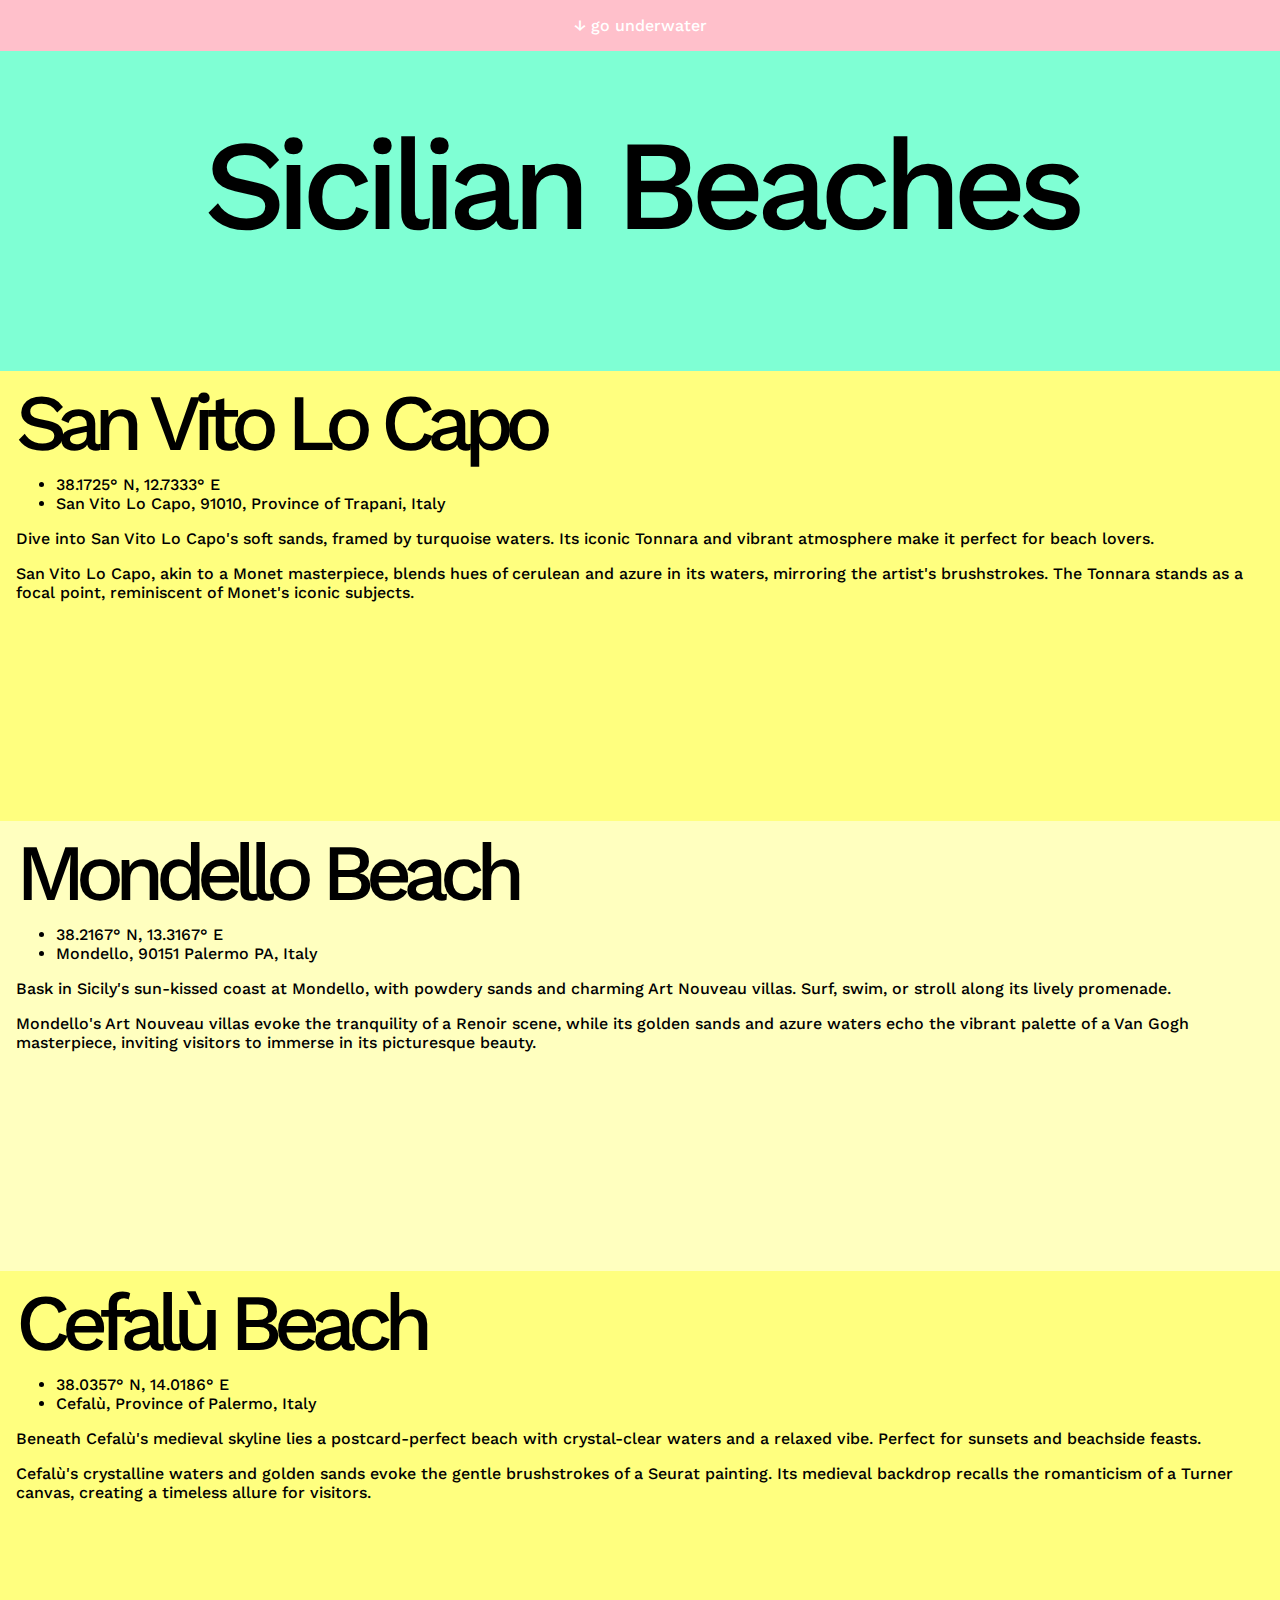
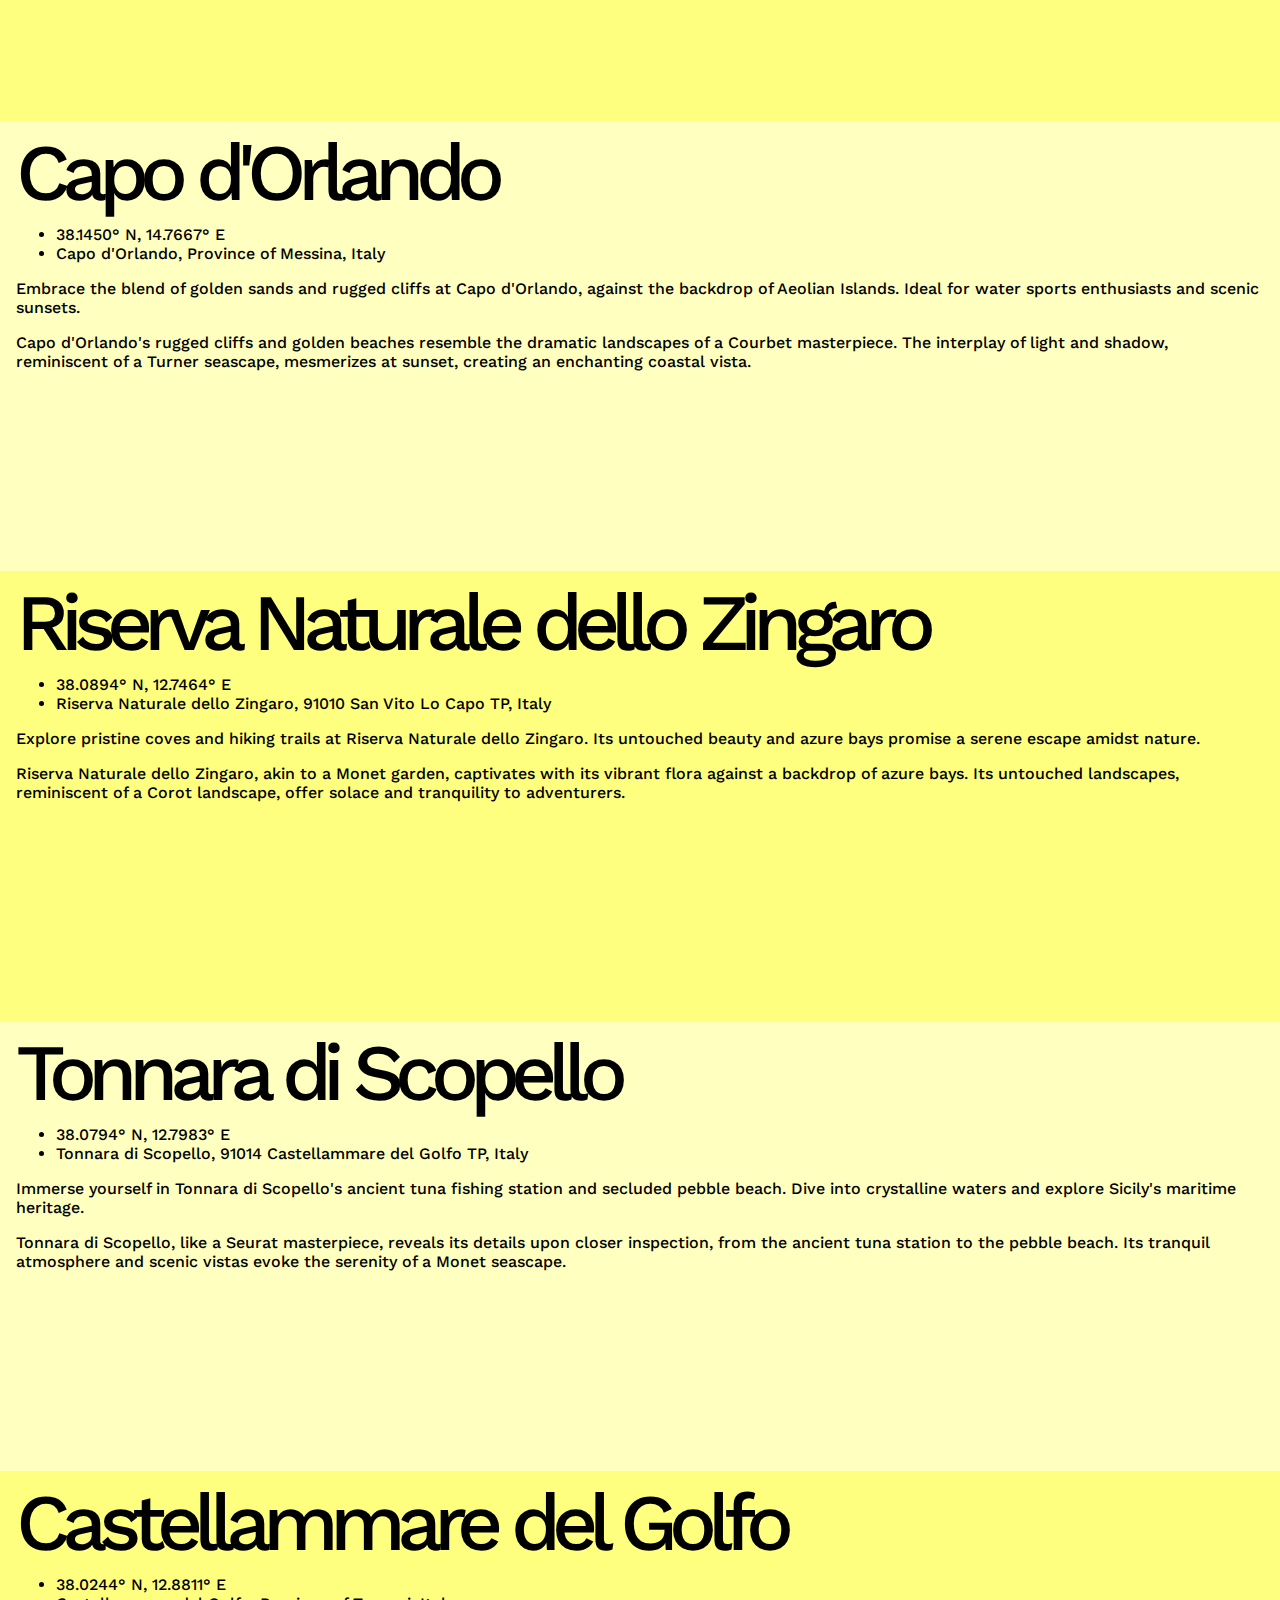
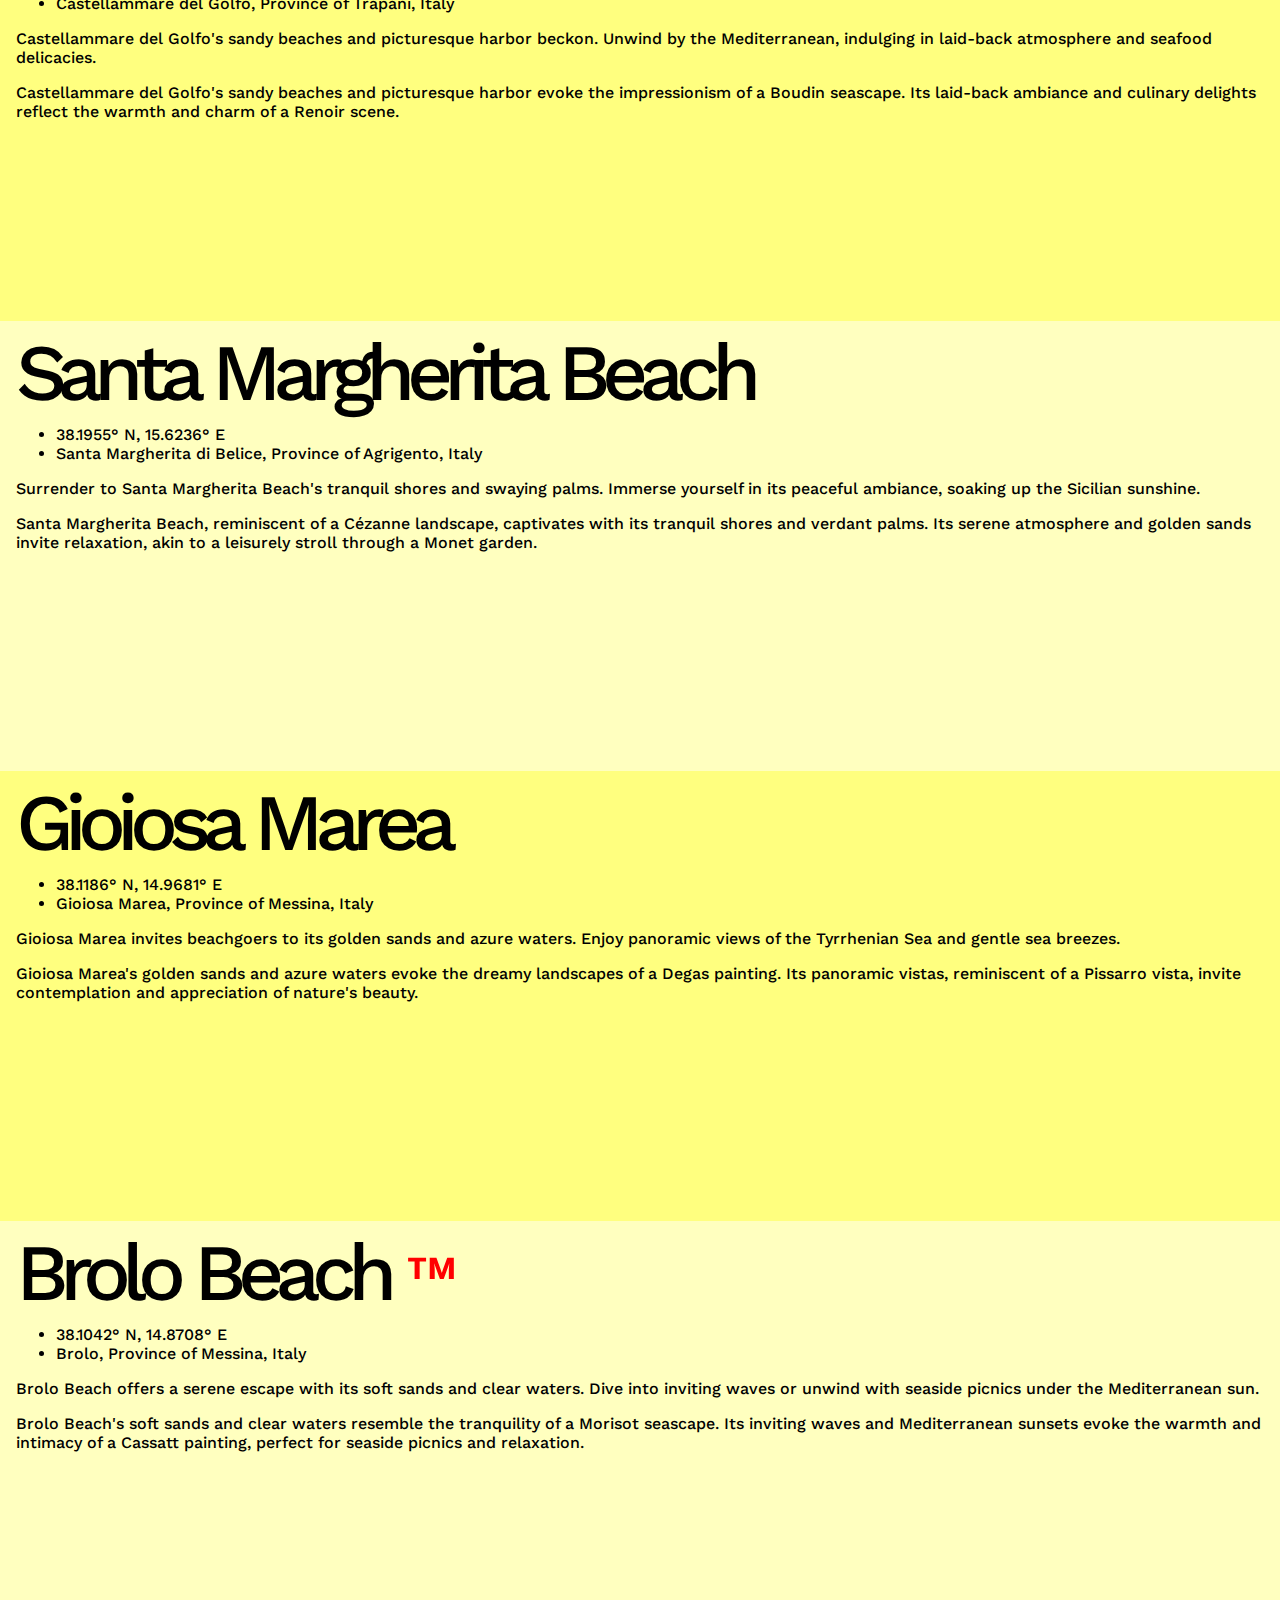
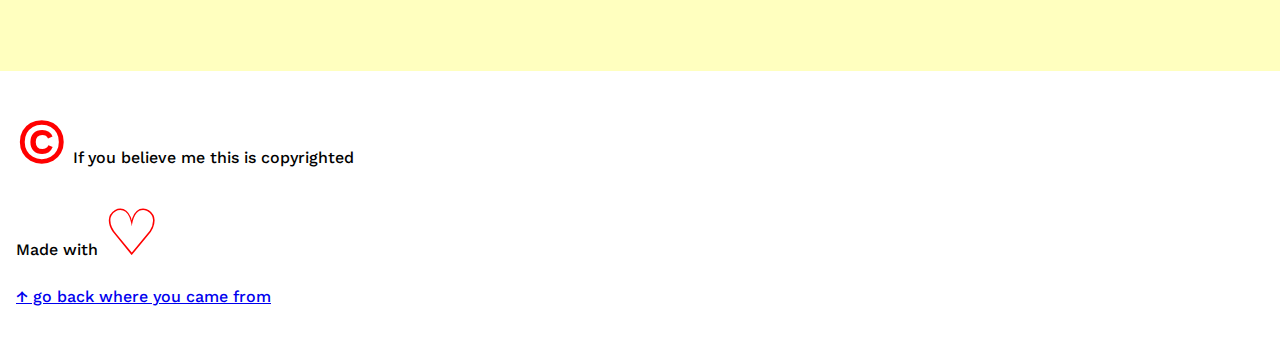
==== 03_positioning/index.html @ 1160a7ba "Positioning" ====
<!DOCTYPE html>
<html lang="en">

<head>
  <meta charset="UTF-8">
  <meta name="viewport" content="width=device-width, initial-scale=1.0">
  <title>Sicilian Beaches</title>
  <link rel="preconnect" href="https://fonts.googleapis.com">
  <link rel="preconnect" href="https://fonts.gstatic.com" crossorigin>
  <link href="https://fonts.googleapis.com/css2?family=Work+Sans:wght@500&display=swap" rel="stylesheet"><link rel="stylesheet" href="styles.css">
</head>

<body id="top">
  <p class="top-bar">
    <a class="top-bar-link" href="#bottom">&downarrow; go underwater</a>
  </p>
  <h1>Sicilian Beaches</h1>

  <main>
    <article>
      <h2>San Vito Lo Capo</h2>
      <ul>
        <li>38.1725° N, 12.7333° E
        </li>
        <li>San Vito Lo Capo, 91010, Province of Trapani, Italy
        </li>
      </ul>
      <p class="abstract">Dive into San Vito Lo Capo's soft sands, framed by turquoise waters. Its iconic Tonnara and
        vibrant atmosphere make it perfect for beach lovers.
      </p>
      <p>San Vito Lo Capo, akin to a Monet masterpiece, blends hues of cerulean and azure in its waters, mirroring the
        artist's brushstrokes. The Tonnara stands as a focal point, reminiscent of Monet's iconic subjects.</p>
    </article>
    <article>
      <h2>Mondello Beach</h2>
      <ul>
        <li>38.2167° N, 13.3167° E
        </li>
        <li>Mondello, 90151 Palermo PA, Italy
        </li>
      </ul>
      <p class="abstract">Bask in Sicily's sun-kissed coast at Mondello, with powdery sands and charming Art Nouveau
        villas. Surf, swim, or stroll along its lively promenade.
      </p>
      <p>Mondello's Art Nouveau villas evoke the tranquility of a Renoir scene, while its golden sands and azure waters
        echo the vibrant palette of a Van Gogh masterpiece, inviting visitors to immerse in its picturesque beauty.</p>
    </article>
    <article>
      <h2>Cefalù Beach</h2>
      <ul>
        <li>38.0357° N, 14.0186° E
        </li>
        <li>Cefalù, Province of Palermo, Italy
        </li>
      </ul>
      <p class="abstract">Beneath Cefalù's medieval skyline lies a postcard-perfect beach with crystal-clear waters and
        a
        relaxed vibe. Perfect for sunsets and beachside feasts.
      </p>
      <p>Cefalù's crystalline waters and golden sands evoke the gentle brushstrokes of a Seurat painting. Its medieval
        backdrop recalls the romanticism of a Turner canvas, creating a timeless allure for visitors.</p>
    </article>
    <article>
      <h2>Capo d'Orlando</h2>
      <ul>
        <li>38.1450° N, 14.7667° E
        </li>
        <li>Capo d'Orlando, Province of Messina, Italy
        </li>
      </ul>
      <p class="abstract">Embrace the blend of golden sands and rugged cliffs at Capo d'Orlando, against the backdrop of
        Aeolian Islands. Ideal for water sports enthusiasts and scenic sunsets.
      </p>
      <p>Capo d'Orlando's rugged cliffs and golden beaches resemble the dramatic landscapes of a Courbet masterpiece.
        The
        interplay of light and shadow, reminiscent of a Turner seascape, mesmerizes at sunset, creating an enchanting
        coastal vista.</p>
    </article>
    <article>
      <h2>Riserva Naturale dello Zingaro</h2>
      <ul>
        <li>38.0894° N, 12.7464° E
        </li>
        <li>Riserva Naturale dello Zingaro, 91010 San Vito Lo Capo TP, Italy
        </li>
      </ul>
      <p class="abstract">Explore pristine coves and hiking trails at Riserva Naturale dello Zingaro. Its untouched
        beauty
        and azure bays promise a serene escape amidst nature.
      </p>
      <p>Riserva Naturale dello Zingaro, akin to a Monet garden, captivates with its vibrant flora against a backdrop of
        azure bays. Its untouched landscapes, reminiscent of a Corot landscape, offer solace and tranquility to
        adventurers.</p>
    </article>
    <article>
      <h2>Tonnara di Scopello</h2>
      <ul>
        <li>38.0794° N, 12.7983° E
        </li>
        <li>Tonnara di Scopello, 91014 Castellammare del Golfo TP, Italy
        </li>
      </ul>
      <p class="abstract">Immerse yourself in Tonnara di Scopello's ancient tuna fishing station and secluded pebble
        beach. Dive into crystalline waters and explore Sicily's maritime heritage.
      </p>
      <p>Tonnara di Scopello, like a Seurat masterpiece, reveals its details upon closer inspection, from the ancient
        tuna
        station to the pebble beach. Its tranquil atmosphere and scenic vistas evoke the serenity of a Monet seascape.
      </p>
    </article>
    <article>
      <h2>Castellammare del Golfo</h2>
      <ul>
        <li>38.0244° N, 12.8811° E
        </li>
        <li>Castellammare del Golfo, Province of Trapani, Italy
        </li>
      </ul>
      <p class="abstract">Castellammare del Golfo's sandy beaches and picturesque harbor beckon. Unwind by the
        Mediterranean, indulging in laid-back atmosphere and seafood delicacies.
      </p>
      <p>Castellammare del Golfo's sandy beaches and picturesque harbor evoke the impressionism of a Boudin seascape.
        Its
        laid-back ambiance and culinary delights reflect the warmth and charm of a Renoir scene.</p>
    </article>
    <article>
      <h2>Santa Margherita Beach</h2>
      <ul>
        <li>38.1955° N, 15.6236° E
        </li>
        <li>Santa Margherita di Belice, Province of Agrigento, Italy
        </li>
      </ul>
      <p class="abstract">Surrender to Santa Margherita Beach's tranquil shores and swaying palms. Immerse yourself in
        its
        peaceful ambiance, soaking up the Sicilian sunshine.
      </p>
      <p>Santa Margherita Beach, reminiscent of a Cézanne landscape, captivates with its tranquil shores and verdant
        palms. Its serene atmosphere and golden sands invite relaxation, akin to a leisurely stroll through a Monet
        garden.</p>
    </article>
    <article>
      <h2>Gioiosa Marea</h2>
      <ul>
        <li>38.1186° N, 14.9681° E
        </li>
        <li>Gioiosa Marea, Province of Messina, Italy
        </li>
      </ul>
      <p class="abstract">Gioiosa Marea invites beachgoers to its golden sands and azure waters. Enjoy panoramic views
        of
        the Tyrrhenian Sea and gentle sea breezes.
      </p>
      <p>Gioiosa Marea's golden sands and azure waters evoke the dreamy landscapes of a Degas painting. Its panoramic
        vistas, reminiscent of a Pissarro vista, invite contemplation and appreciation of nature's beauty.</p>
    </article>
    <article>
      <h2>Brolo Beach <span class="symbol">&trade;</span></h2>
      <ul>
        <li>38.1042° N, 14.8708° E
        </li>
        <li>Brolo, Province of Messina, Italy
        </li>
      </ul>
      <p class="abstract">Brolo Beach offers a serene escape with its soft sands and clear waters. Dive into inviting
        waves or unwind with seaside picnics under the Mediterranean sun.
      </p>
      <p>Brolo Beach's soft sands and clear waters resemble the tranquility of a Morisot seascape. Its inviting waves
        and
        Mediterranean sunsets evoke the warmth and intimacy of a Cassatt painting, perfect for seaside picnics and
        relaxation.</p>
    </article>
  </main>
  <footer id="bottom">
    <p><span class="symbol">&copy;</span> If you believe me this is copyrighted</p>
    <p>Made with <span class="symbol">&#9825;</span></p>
    <p><a href="#top">&uparrow; go back where you came from</a></p>
  </footer>

</body>

</html>
---- 03_positioning/styles.css ----
/* universal selector */
* {
  box-sizing: border-box;
  /* content-box */
}

html {
  /* scroll smoothly when navigating anchor links */
  scroll-behavior: smooth;
}

body {
  /* reset the body's margins */
  margin: 0;

  font-family: "Work Sans", sans-serif;
  font-optical-sizing: auto;
  font-weight: 500;
  font-style: normal;
}

h1 {
  margin: 0;
  padding: 1em 0;

  background-color: aquamarine;

  font-size: 8em;
  font-weight: 500;
  letter-spacing: -9px;
  line-height: .9;
  text-align: center;

  transition: background-color 100ms ease-out;
}

h1:hover {
  background-color: aliceblue;
}

h2 {
  margin: 0;
  
  font-size: 5em;
  font-weight: 500;
  letter-spacing: -9px;
  line-height: .9;
}

article {
  padding: 1em;
  min-height: 50vh;
  /* Viewport units */
  /* 100vw = viewport width */
  /* 100vh = viewport height */
  background-color: rgba(255, 255, 0, 0.25);
}

article:nth-child(odd) {
  background-color: rgba(255, 255, 0, 0.5);
}

footer {
  padding: 1em;
}

.symbol {
  color: red;
  font-size: 4rem;
}

/* POSITIONING */

.top-bar {
  /* overwrite the default user agent stylesheet margin */
  margin: 0;
  /* positioning */
  position: fixed;
  /* anchor to the top viewport border */
  top: 0;
  /* anchor to the left viewport border */
  left: 0;
  /* force the width to the whole screen width */
  width: 100%;

  text-align: center;
  background-color: hotpink;
}

.top-bar-link {
  /* to be able to make the clickable area bigger */
  display: block;
  padding: 1em 0;

  color: white;
  text-decoration: none;
}

.top-bar-link:hover {
  background-color: pink;
}
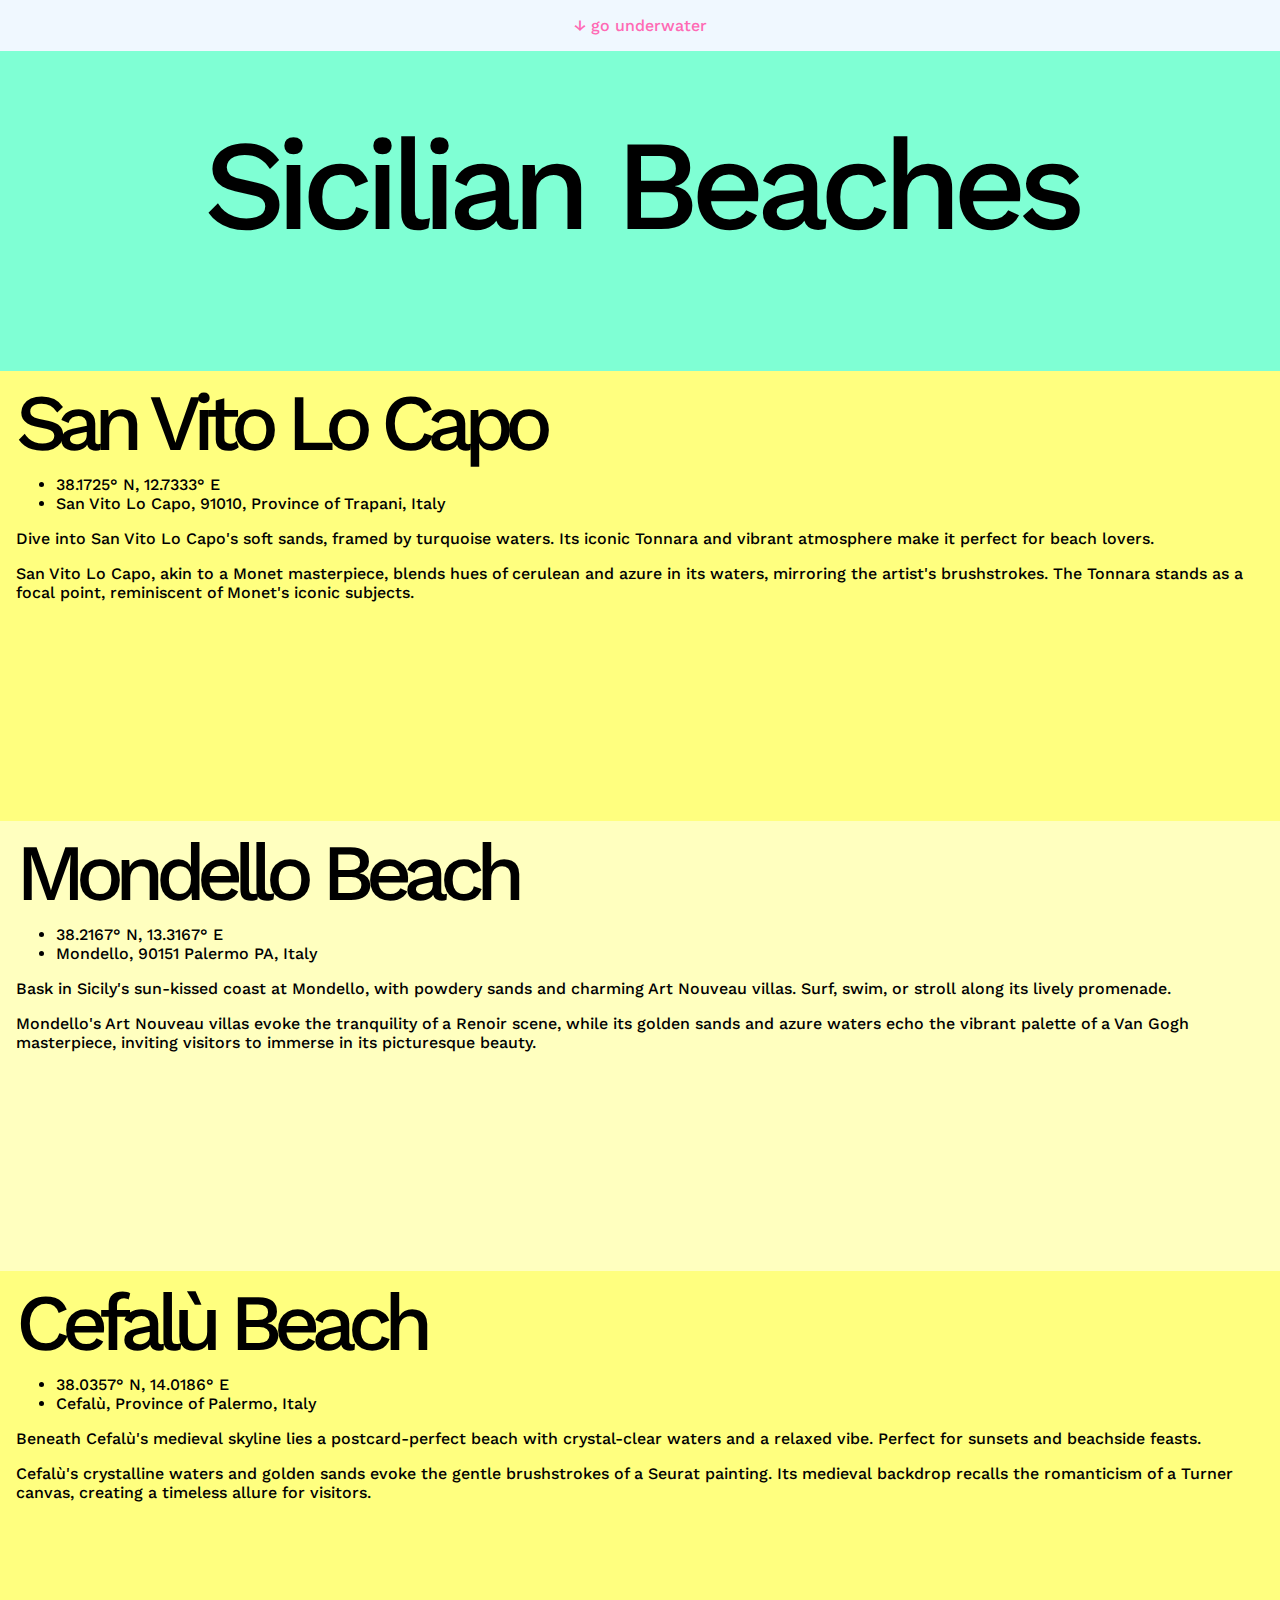
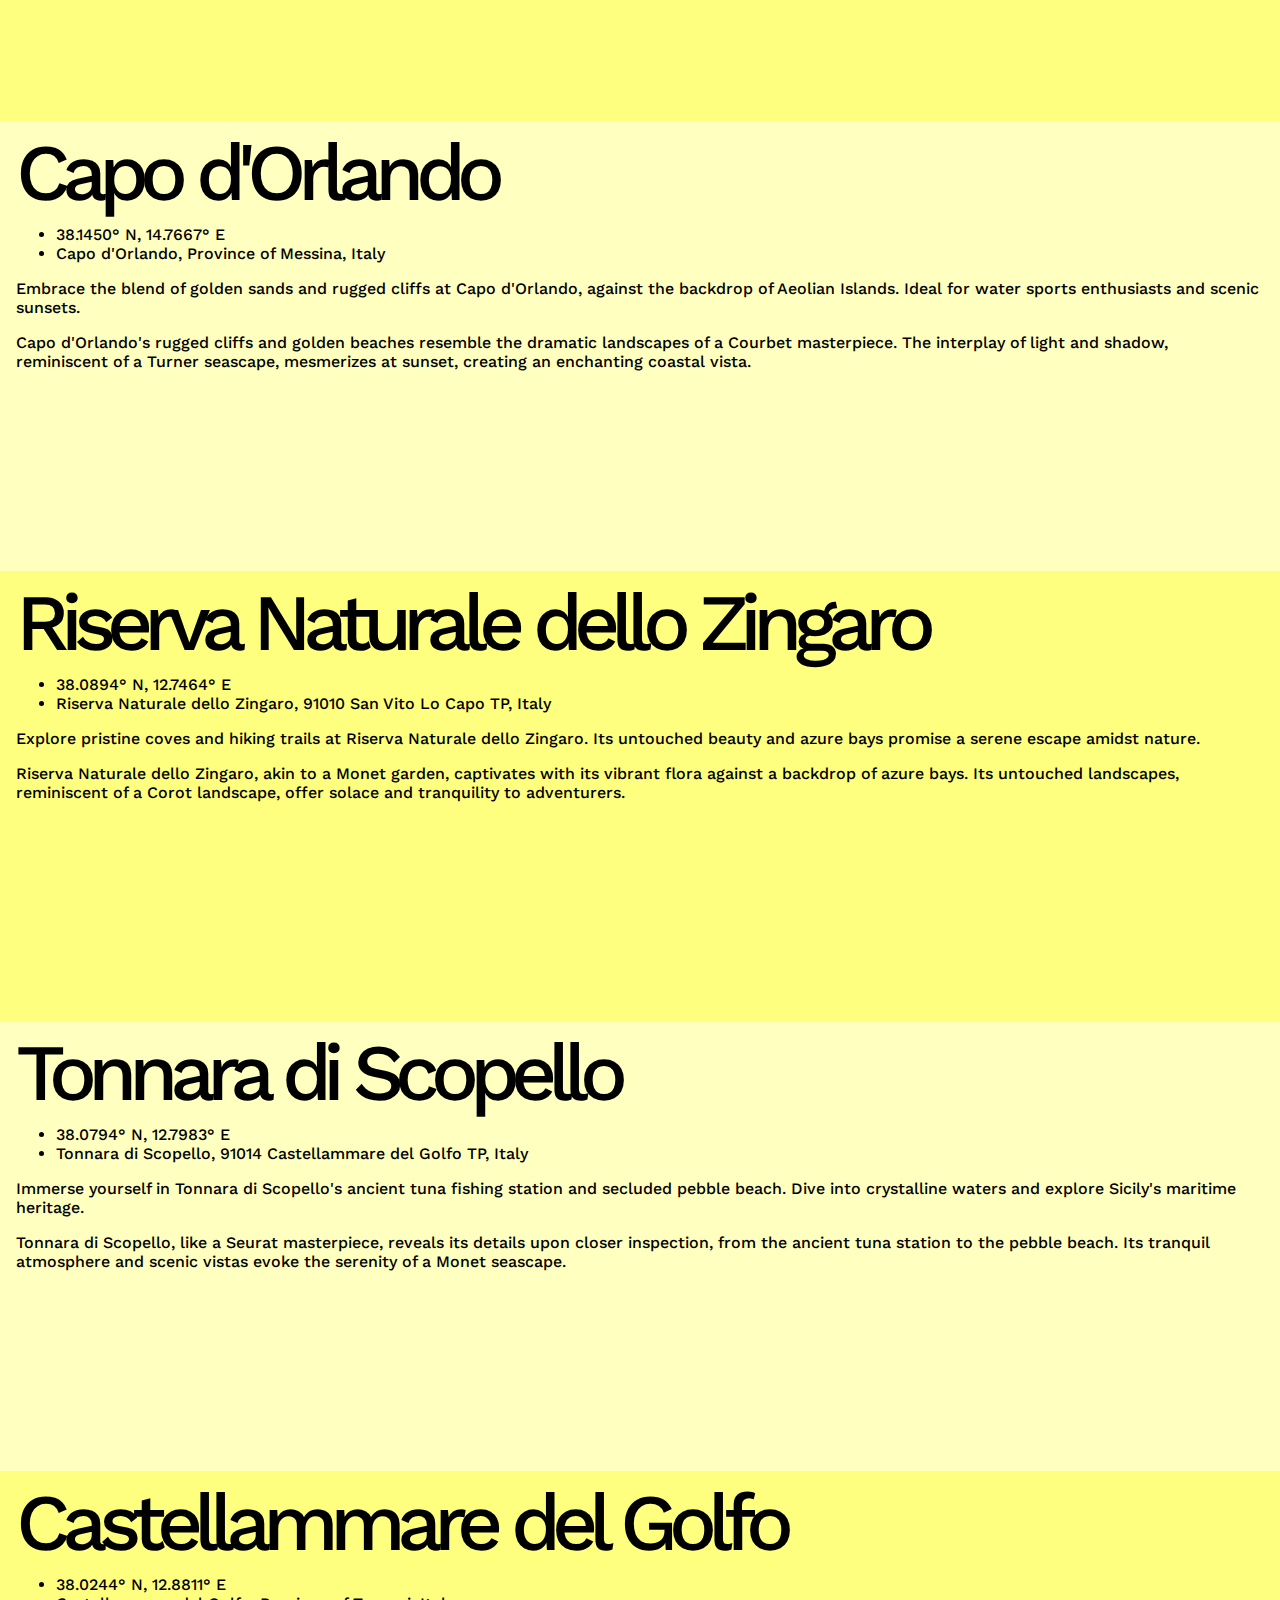
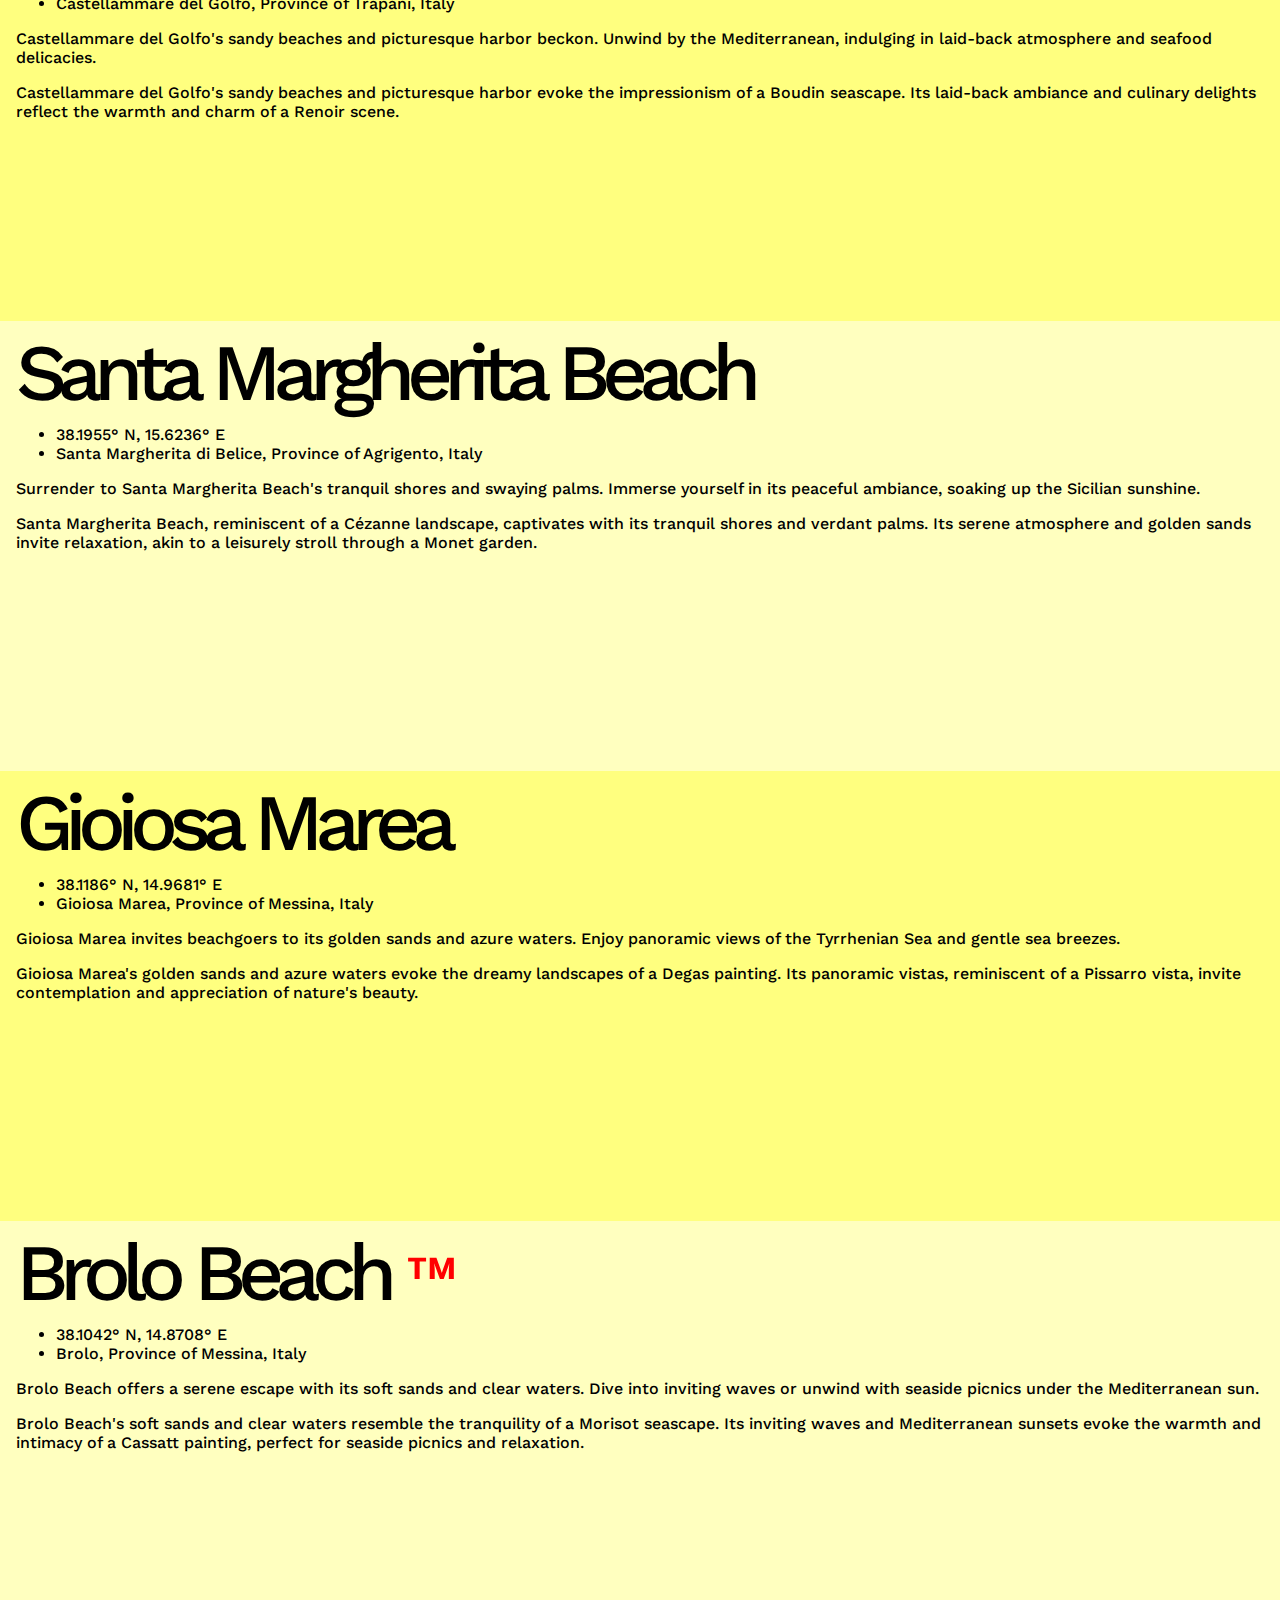
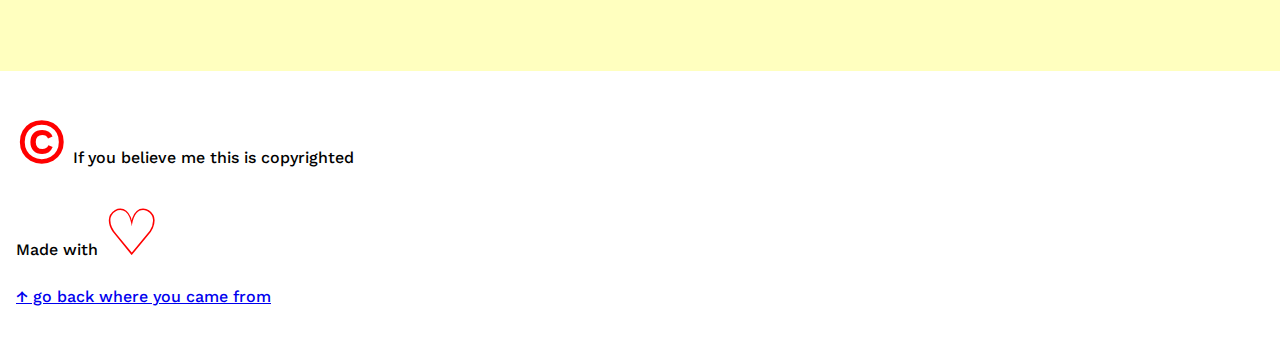
==== commit 848e9b32: "Divided the CSS files" ====
--- a/03_positioning/index.html
+++ b/03_positioning/index.html
@@ -7,7 +7,9 @@
   <title>Sicilian Beaches</title>
   <link rel="preconnect" href="https://fonts.googleapis.com">
   <link rel="preconnect" href="https://fonts.gstatic.com" crossorigin>
-  <link href="https://fonts.googleapis.com/css2?family=Work+Sans:wght@500&display=swap" rel="stylesheet"><link rel="stylesheet" href="styles.css">
+  <link href="https://fonts.googleapis.com/css2?family=Work+Sans:wght@500&display=swap" rel="stylesheet">
+  <link rel="stylesheet" href="styles.css">
+  <link rel="stylesheet" href="positioning.css">
 </head>
 
 <body id="top">
--- a/03_positioning/styles.css
+++ b/03_positioning/styles.css
@@ -68,34 +68,3 @@
   color: red;
   font-size: 4rem;
 }
-
-/* POSITIONING */
-
-.top-bar {
-  /* overwrite the default user agent stylesheet margin */
-  margin: 0;
-  /* positioning */
-  position: fixed;
-  /* anchor to the top viewport border */
-  top: 0;
-  /* anchor to the left viewport border */
-  left: 0;
-  /* force the width to the whole screen width */
-  width: 100%;
-
-  text-align: center;
-  background-color: hotpink;
-}
-
-.top-bar-link {
-  /* to be able to make the clickable area bigger */
-  display: block;
-  padding: 1em 0;
-
-  color: white;
-  text-decoration: none;
-}
-
-.top-bar-link:hover {
-  background-color: pink;
-}--- a/03_positioning/positioning.css
+++ b/03_positioning/positioning.css
@@ -0,0 +1,40 @@
+/* 
+  POSITIONING 
+*/
+
+/* Relative position */
+
+/* Absolute position */
+
+/* Fixed position */
+.top-bar {
+  /* overwrite the default user agent stylesheet margin */
+  margin: 0;
+  /* positioning */
+  position: fixed;
+  /* anchor to the top viewport border */
+  top: 0;
+  /* anchor to the left viewport border */
+  left: 0;
+  /* force the width to the whole screen width */
+  width: 100%;
+
+  text-align: center;
+  background-color: hotpink;
+}
+
+.top-bar-link {
+  /* to be able to make the clickable area bigger */
+  display: block;
+  padding: 1em 0;
+
+  color: white;
+  text-decoration: none;
+
+  transition: all 100ms ease-in;
+}
+
+.top-bar-link:hover {
+  background-color: aliceblue;
+  color: hotpink;
+}